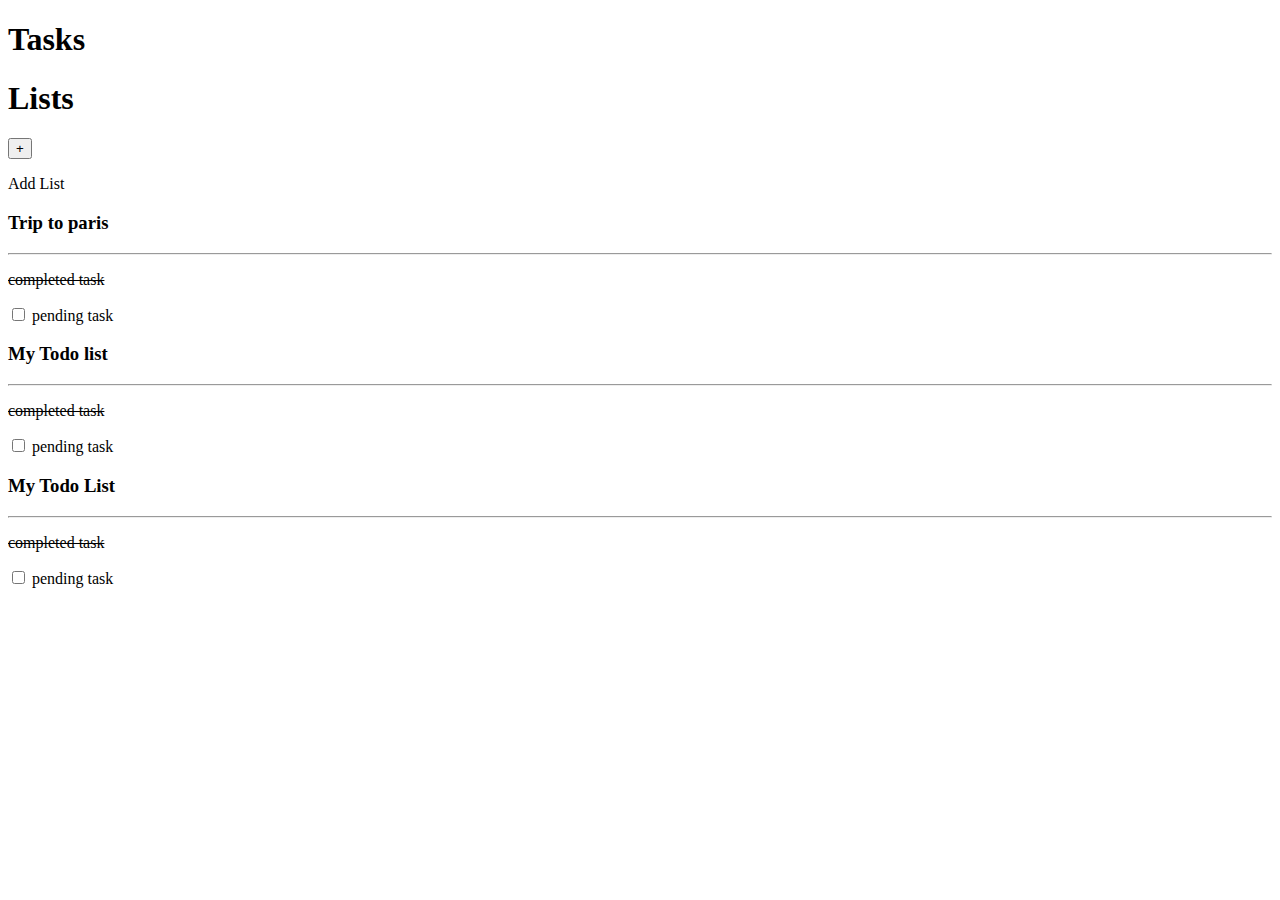
==== index.html @ cb8c2366 "first commit" ====
<!DOCTYPE html>

<html>
    <head>
        <meta charset="utf-8">
        <meta http-equiv="X-UA-Compatible" content="IE=edge">
        <title></title>
        <meta name="description" content="">
        <meta name="viewport" content="width=device-width, initial-scale=1">
  
        <link rel="stylesheet" href="C:\Users\lenovo\Desktop\Firstproject\first.css">
    </head>
    <body style="overflow: auto;">
      
        
        <div >
            <div class="top">

                <div class="grand">


                    <div class="tasklists">

                        <div >
                            <h1 class="task">Tasks</h1>
                            
                        </div>
    
                        <div >
                                <h1 class="lists">Lists</h1>
                        </div>
    
                    </div>

                  <div class="grand1">
                    <div>
                        <button class="butto">+</button>
                        
                    </div>

                    <div>
                        <p class="addlist">Add List</p>
                    </div>

  
                  </div>
                </div>
        
        
        
                <div class="container">
        
                    
                    <div class="card1">
                        
                        <div class="mtl">
                            <h3 class="h">Trip to paris</h3>
                            <hr>
                            
                        </div>
                      
                        <p class="comp"><strike>completed task</strike></p>
                        <div class="comp1">
                            <input type="checkbox" id="pending-t">
                        <label for="pending-t" class="pending-task" >pending task</label>
                        </div>
                       
                    </div>
        
                    <div class="card2">
                        <div class="mtl">
                            <h3 class="h">My Todo list</h3>
                            <hr>
                        </div>

                        <p class="comp"><strike>completed task</strike></p>
                        <div class="comp1">
                            <input type="checkbox" id="pending-task">
                        <label for="pending-task" class="pending-task">pending task</label>

                        </div>
                    </div>
        
                    <div class="card3">
                        <div class="mtl">

                            <h3 class="h">My Todo List</h3>
                            <hr>
                            
                        </div>

                        <p class="comp"><strike>completed task</strike></p>
                        
                        <div class="comp1">
                            <input type="checkbox" id="pending-ta">
                        <label for="pending-ta" class="pending-task" >pending task</label>
                        </div>
                        
                    </div>
                   
                    
                </div>

            </div>
        </div>
    </body>
</html>
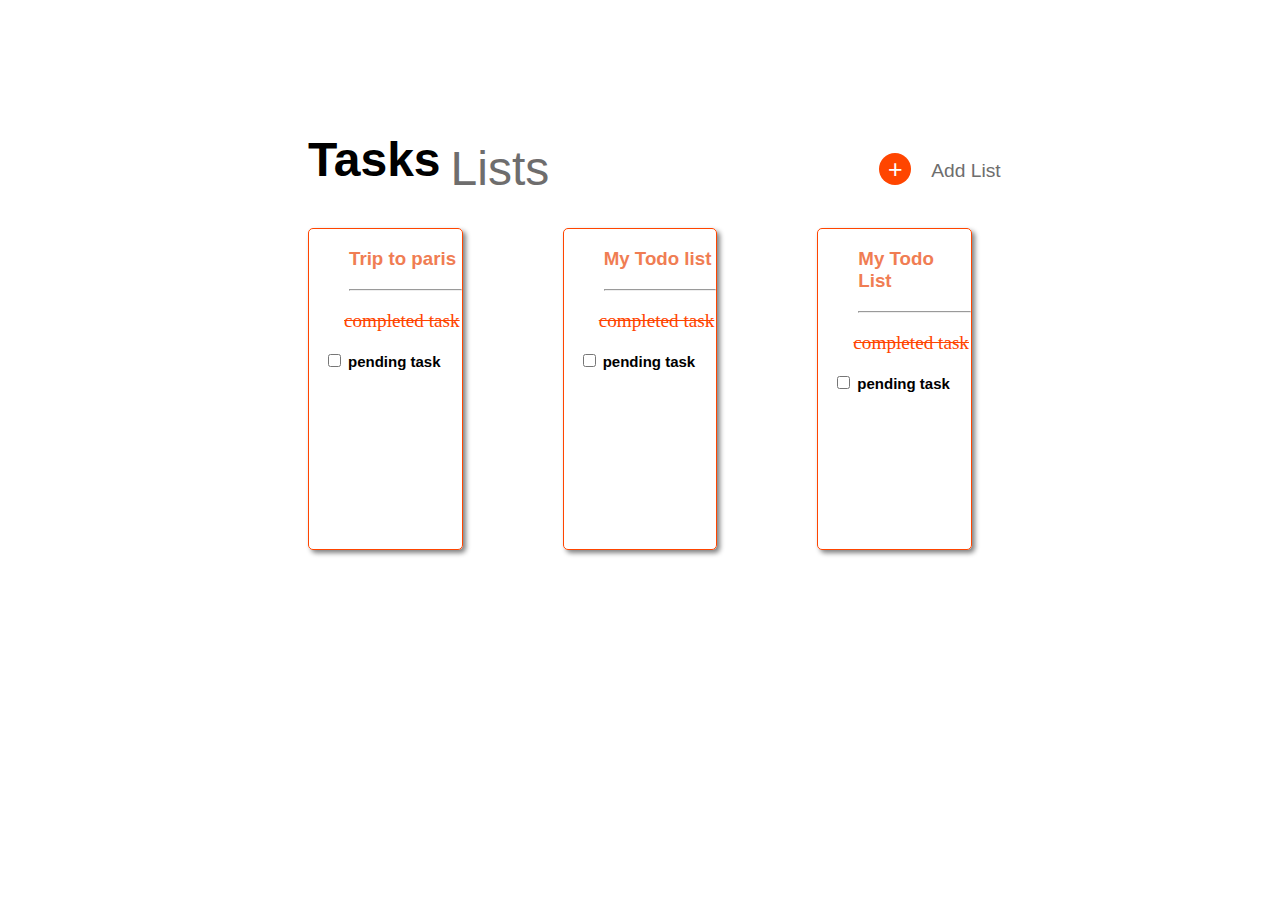
==== commit fe750ece: "Update index.html" ====
--- a/index.html
+++ b/index.html
@@ -8,7 +8,7 @@
         <meta name="description" content="">
         <meta name="viewport" content="width=device-width, initial-scale=1">
   
-        <link rel="stylesheet" href="C:\Users\lenovo\Desktop\Firstproject\first.css">
+        <link rel="stylesheet" href="./first.css">
     </head>
     <body style="overflow: auto;">
       
@@ -104,4 +104,4 @@
             </div>
         </div>
     </body>
-</html>    +</html>    
--- a/first.css
+++ b/first.css
@@ -0,0 +1,142 @@
+.top
+{
+    margin-top: 100px;
+}
+
+
+
+.grand
+{
+    display: flex;
+}
+
+
+.tasklists
+{
+    display: flex;
+    margin-left: 300px;
+
+    
+}
+
+.task
+{
+
+font-family:Arial, Helvetica, sans-serif;
+font-size: 48px;
+font-weight: 900;
+
+
+}
+
+.lists
+{
+    font-family:  Arial, Helvetica, sans-serif;
+    font-size: 48px;
+    font-weight: lighter;
+    margin-top: 41px;
+    margin-left: 10px;
+    color:  rgb(110, 109, 109);
+}
+
+.grand1
+{
+    display: flex;
+    margin-left: 330px;
+    margin-top: 41px;
+}
+
+.butto
+{
+    width: 32px;
+    height: 32px;
+    border-radius: 50%;
+    font-size: 25px;
+    color: white;
+    background-color: orangered;
+    border-style: none;
+    margin-top: 12px;
+    margin-right: 20px;
+
+}
+
+.addlist
+{
+    font-family: Arial, Helvetica, sans-serif;
+    font-size: larger;
+    color:  rgb(110, 109, 109);
+
+}
+
+.container
+{
+    display: flex;
+   /* justify-content: space-evenly;*/
+   
+}
+
+.card1{
+margin-left: 300px;
+border-style: solid;
+border-width: thin;
+border-color: orangered;
+border-radius: 5px;
+height:320px ;
+width:230px ;
+ box-shadow: 3px 3px 5px gray; 
+
+}
+
+
+.card2{
+margin-left: 100px;
+margin-right: 100px;
+border-style: solid;
+border-width: thin;
+border-color: orangered;
+border-radius: 5px;
+height:320px ;
+width:230px ;
+box-shadow: 3px 3px 5px gray;
+}
+
+
+.card3{
+margin-right: 300px;
+border-style: solid;
+border-width: thin;
+border-color: orangered;
+border-radius: 5px;
+height:320px ;
+width:230px ;
+box-shadow: 3px 3px 5px gray;
+}
+
+.mtl
+{
+    margin-left: 40px;
+    font-family: 'Gill Sans', 'Gill Sans MT', Calibri, 'Trebuchet MS', sans-serif;
+    font-weight: lighter;
+    color: rgb(240, 125, 83);
+}
+
+.comp
+{
+    color: orangered;
+    font-size: larger;
+    margin-left: 35px;
+    
+}
+
+.pending-task
+{
+    font-size: 15px;
+    font-family: Arial, Helvetica, sans-serif;
+    font-weight: 600;
+    
+}
+
+.comp1
+{
+    margin-left: 15px;
+}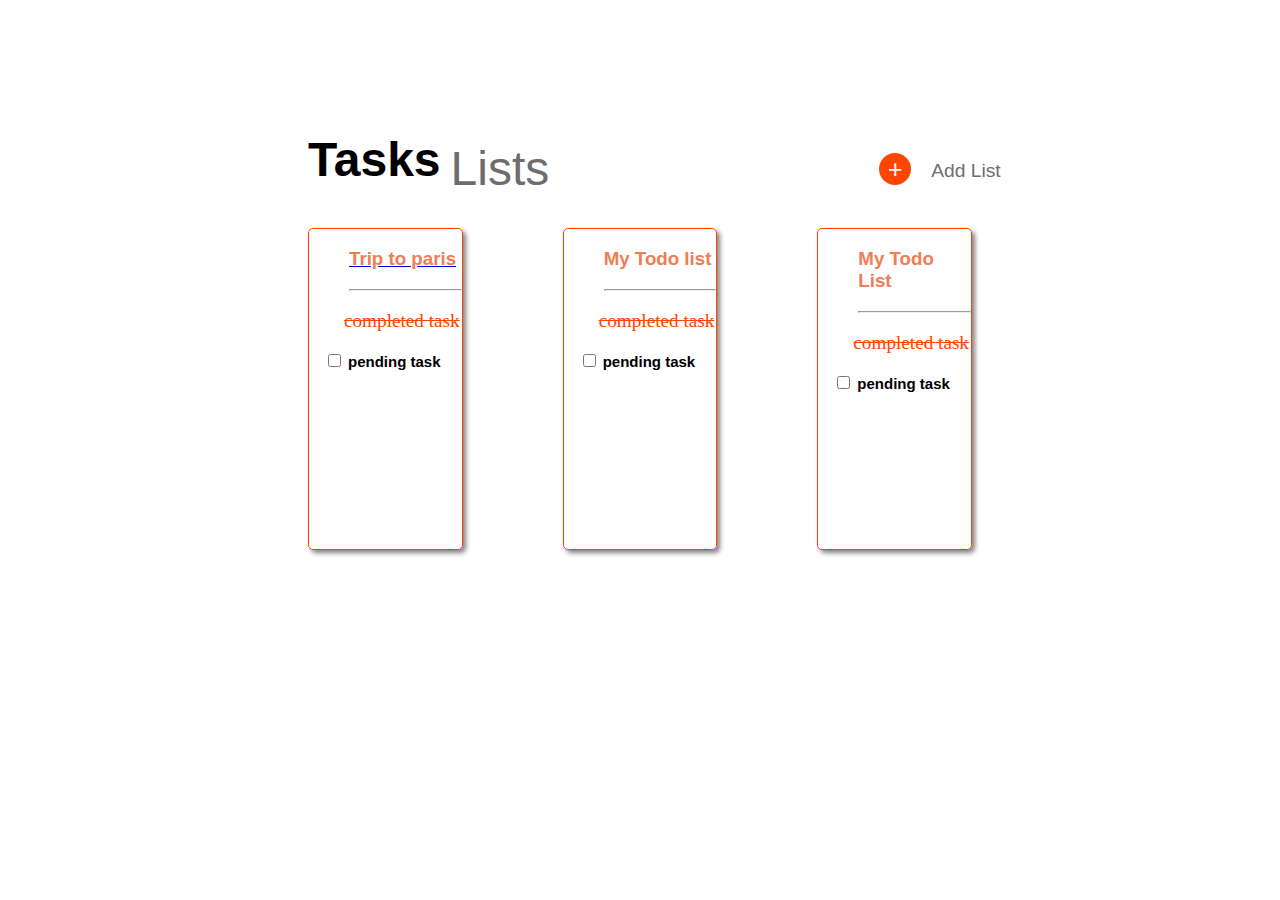
==== commit 8a4fc2cc: "Update index.html" ====
--- a/index.html
+++ b/index.html
@@ -34,7 +34,9 @@
 
                   <div class="grand1">
                     <div>
+                        <a href="final.html">
                         <button class="butto">+</button>
+                        </a>
                         
                     </div>
 
@@ -53,12 +55,13 @@
                     
                     <div class="card1">
                         
+                        <a href="second.html">
                         <div class="mtl">
                             <h3 class="h">Trip to paris</h3>
                             <hr>
                             
                         </div>
-                      
+                        </a>
                         <p class="comp"><strike>completed task</strike></p>
                         <div class="comp1">
                             <input type="checkbox" id="pending-t">
